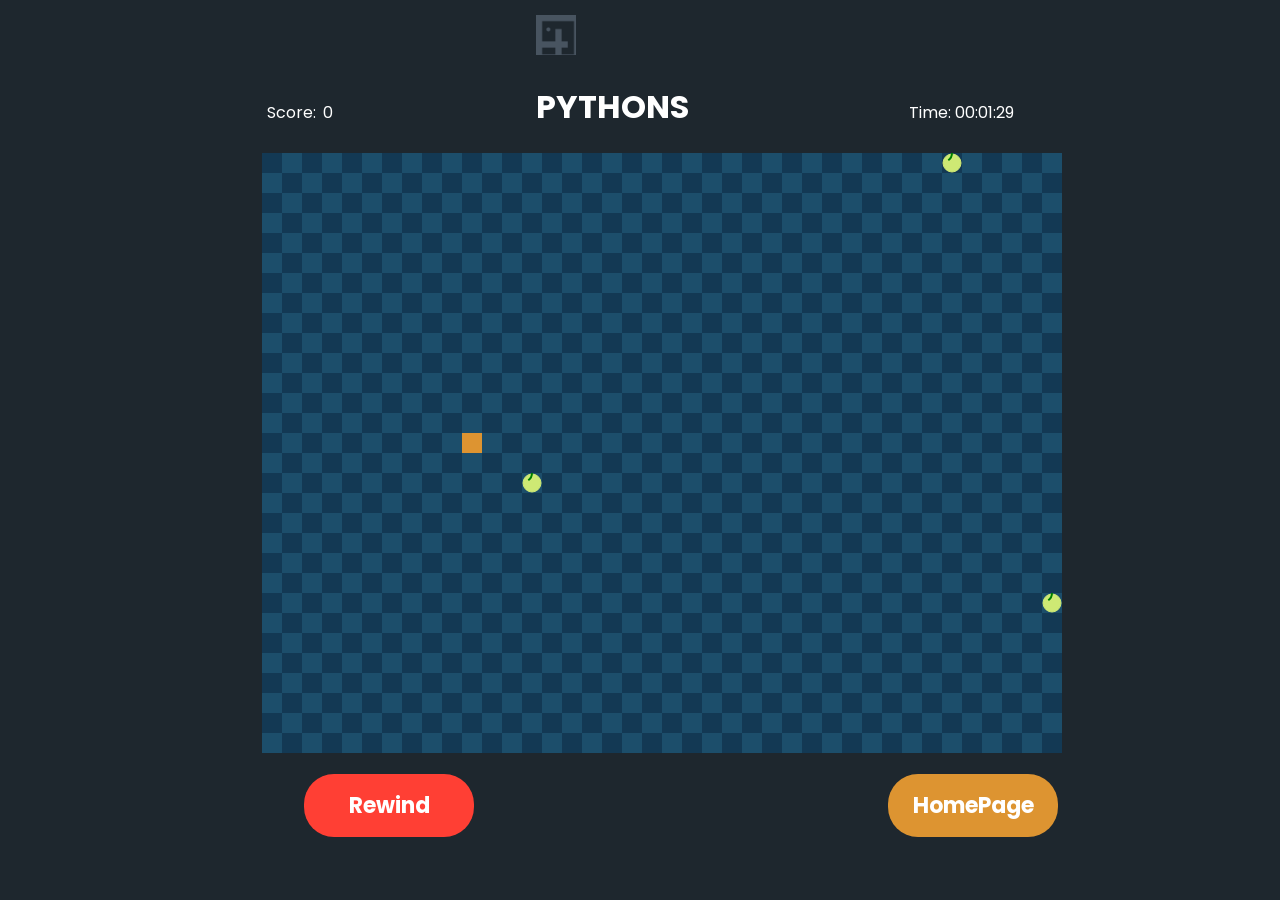
==== game.html @ c7c295a9 "inital commit" ====
<!DOCTYPE html>
<html lang="en">
<head>
    <meta charset="UTF-8">
    <meta http-equiv="X-UA-Compatible" content="IE=edge">
    <meta name="viewport" content="width=device-width, initial-scale=1.0">
    <title>snake game</title>
    <link rel="stylesheet" href="style2.css">
    <link href="https://fonts.googleapis.com/css2?family=Poppins&display=swap" rel="stylesheet">
</head>
<body id="gameBody">

    <header>
        <div class="headerGame">
            <span id="scoreDisplay">Score: </span><span id="score">0</span>
        </div>
       <div class="headerGame" id="mainHeader">
        <img id="logo" src="Jakarta_Icon.png"/>
        <h1>PYTHONS</h1>
       </div>
       <div class="headerGame">
        <p id="display">Time: <span id="timer">00:00:00 </span> </p>
       </div>
    </header>

        <canvas id="canvas"  width="800" height="600">
        </canvas>

        <div id="totalmodal">
            <p id="displayGameOver"> Game Over</p>
            <br>
            <div id="table_div"></div>
        </div>

        <button id="rewind_btn">Rewind</button>
        <button id="home_btn">HomePage</button>

        
    <script src="script2.js"></script>
</body>
</html>
---- style2.css ----
*{
    font-family: 'Poppins', sans-serif;
}

html, body {
    margin: 0; 
}

body {
    background-color: #1e272e;

}

header {
    margin: 0 auto; 
    width: 50%; 
    color: white; 
    margin-top: 15px; 

}

#headerSpan p {
    display: inline; 
}

#logo {
width: 40px; 
padding-left: px; 

}

header h1 {
    display: inline-block;
    color: white; 
    text-align: right; 
    position: realtive; 

}

.headerGame{
    display: inline-block; 
    width: 30%; 
}

#timer{
    text-align: right; 
    width: 300px; 
}



#score{
  margin-left: -50px; 
}

#display{
    margin-left: 92%; 
    width: 150px; 
}

#scoreDisplay{
position: relative;
right: 53px; 
}

#rewind_btn{
    background-color: #ff3f34; 
    border: none; 
    padding: 15px 0px; 
    color: white; 
    width: 170px; 
    border-radius: 30px; 
    font-size: 22px;
    font-weight: bold; 
   position: relative; 
   top: 60px; 
   right: 500px; 
    margin-top: 2%; 
    outline: none; 

}

canvas {
    position: relative; 
    left: 20.5%; 
}


#mainHeader{
    margin-left: 20px; 
}

#displayGameOver {
    color: #bb0000;
    font-size: 80px; 
    font-weight: bold; 
    z-index: 500; 
}


#totalmodal{
    position: absolute; 
    top: 50px; 
    left: 450px; 
    visibility: hidden; 
    z-index: 500;
    width: 500px; 
}

.textGameOver{
    background-color: rgb(77,77,77, 0.8);
    color: white; 
    font-size: 20px; 
    margin: 5px; 
    position: relative; 
    top: -100px; 
    left: -20px; 
    border-radius: 20px; 
    padding: 20px; 
    border: 3px rgb(77,77,77); 
    z-index: 500; 
   
}

#table_div {
    font-size: 20px; 
    margin: 5px; 
    
    position: relative; 
    left: 40px; 
    width: 400px; 
    z-index: 500; 
}

td {

    text-align: center; 
    font-size: 18px; 


}

th {
    color: #cee974;
    text-align: center; 
    font-size: 24px; 
    padding: 10px; 

}

#home_btn{
    background-color: rgb(221,148,49); 
    border: none; 
    padding: 15px 0px; 
    color: white; 
    width: 170px; 
    border-radius: 30px; 
    font-size: 22px;
    font-weight: bold; 
   position: relative; 
   top: 60px; 
   right: 90px; 
    margin-top: 2%; 
    outline: none; 
}
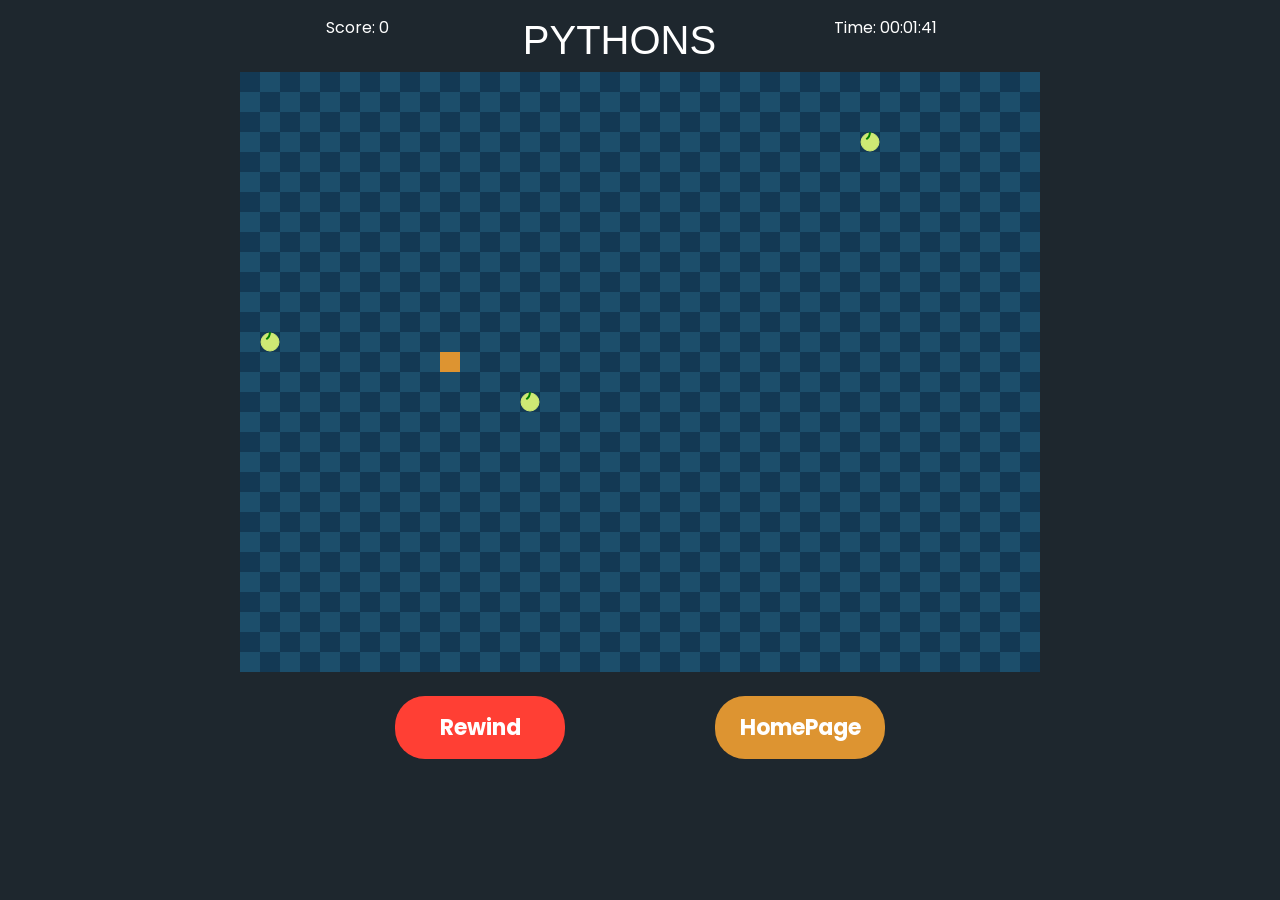
==== commit b36f0093: "fixed responsive view" ====
--- a/game.html
+++ b/game.html
@@ -5,20 +5,23 @@
     <meta http-equiv="X-UA-Compatible" content="IE=edge">
     <meta name="viewport" content="width=device-width, initial-scale=1.0">
     <title>snake game</title>
+    <link href="https://cdn.jsdelivr.net/npm/bootstrap@5.0.2/dist/css/bootstrap.min.css" rel="stylesheet" integrity="sha384-EVSTQN3/azprG1Anm3QDgpJLIm9Nao0Yz1ztcQTwFspd3yD65VohhpuuCOmLASjC" crossorigin="anonymous">
     <link rel="stylesheet" href="style2.css">
     <link href="https://fonts.googleapis.com/css2?family=Poppins&display=swap" rel="stylesheet">
+  
 </head>
 <body id="gameBody">
 
-    <header>
-        <div class="headerGame">
+    <header id="myheader" class="d-flex justify-content-around  pt-3 col-sm-10 col-lg-10 col-xl-7">
+        <div class="headerGame pe-3">
             <span id="scoreDisplay">Score: </span><span id="score">0</span>
         </div>
-       <div class="headerGame" id="mainHeader">
-        <img id="logo" src="Jakarta_Icon.png"/>
-        <h1>PYTHONS</h1>
-       </div>
-       <div class="headerGame">
+
+        <div class="headerGame " id="mainHeader">
+            <h1>PYTHONS</h1>
+           </div>
+
+       <div class="headerGameTimer " >
         <p id="display">Time: <span id="timer">00:00:00 </span> </p>
        </div>
     </header>
@@ -32,8 +35,12 @@
             <div id="table_div"></div>
         </div>
 
+        <div class="margin-please">
+        <div id="buttonsDiv" class="d-flex justify-content-around pt-4 col-sm-12 col-md-10 col-lg-10 col-xl-6">
         <button id="rewind_btn">Rewind</button>
         <button id="home_btn">HomePage</button>
+        </div>
+        </div>
 
         
     <script src="script2.js"></script>
--- a/style2.css
+++ b/style2.css
@@ -11,57 +11,45 @@
 
 }
 
+#myheader{
+    margin: 0 auto; 
+}
+.headerGameTimer{
+    width: 120px; 
+}
+
+#buttonsDiv{
+    margin: 0 auto; 
+}
+
+.margin-please{
+    margin: 0 auto; 
+    text-align: center; 
+}
+
+
+canvas {
+    margin: 0 auto; 
+    display: block; 
+}
+
 header {
-    margin: 0 auto; 
-    width: 50%; 
     color: white; 
-    margin-top: 15px; 
 
 }
 
-#headerSpan p {
-    display: inline; 
-}
+
 
 #logo {
 width: 40px; 
-padding-left: px; 
 
 }
 
 header h1 {
-    display: inline-block;
     color: white; 
-    text-align: right; 
-    position: realtive; 
 
 }
 
-.headerGame{
-    display: inline-block; 
-    width: 30%; 
-}
-
-#timer{
-    text-align: right; 
-    width: 300px; 
-}
-
-
-
-#score{
-  margin-left: -50px; 
-}
-
-#display{
-    margin-left: 92%; 
-    width: 150px; 
-}
-
-#scoreDisplay{
-position: relative;
-right: 53px; 
-}
 
 #rewind_btn{
     background-color: #ff3f34; 
@@ -72,23 +60,13 @@
     border-radius: 30px; 
     font-size: 22px;
     font-weight: bold; 
-   position: relative; 
-   top: 60px; 
-   right: 500px; 
-    margin-top: 2%; 
     outline: none; 
+    cursor: pointer; 
 
 }
 
-canvas {
-    position: relative; 
-    left: 20.5%; 
-}
 
 
-#mainHeader{
-    margin-left: 20px; 
-}
 
 #displayGameOver {
     color: #bb0000;
@@ -157,9 +135,6 @@
     border-radius: 30px; 
     font-size: 22px;
     font-weight: bold; 
-   position: relative; 
-   top: 60px; 
-   right: 90px; 
-    margin-top: 2%; 
     outline: none; 
+    cursor: pointer; 
 }
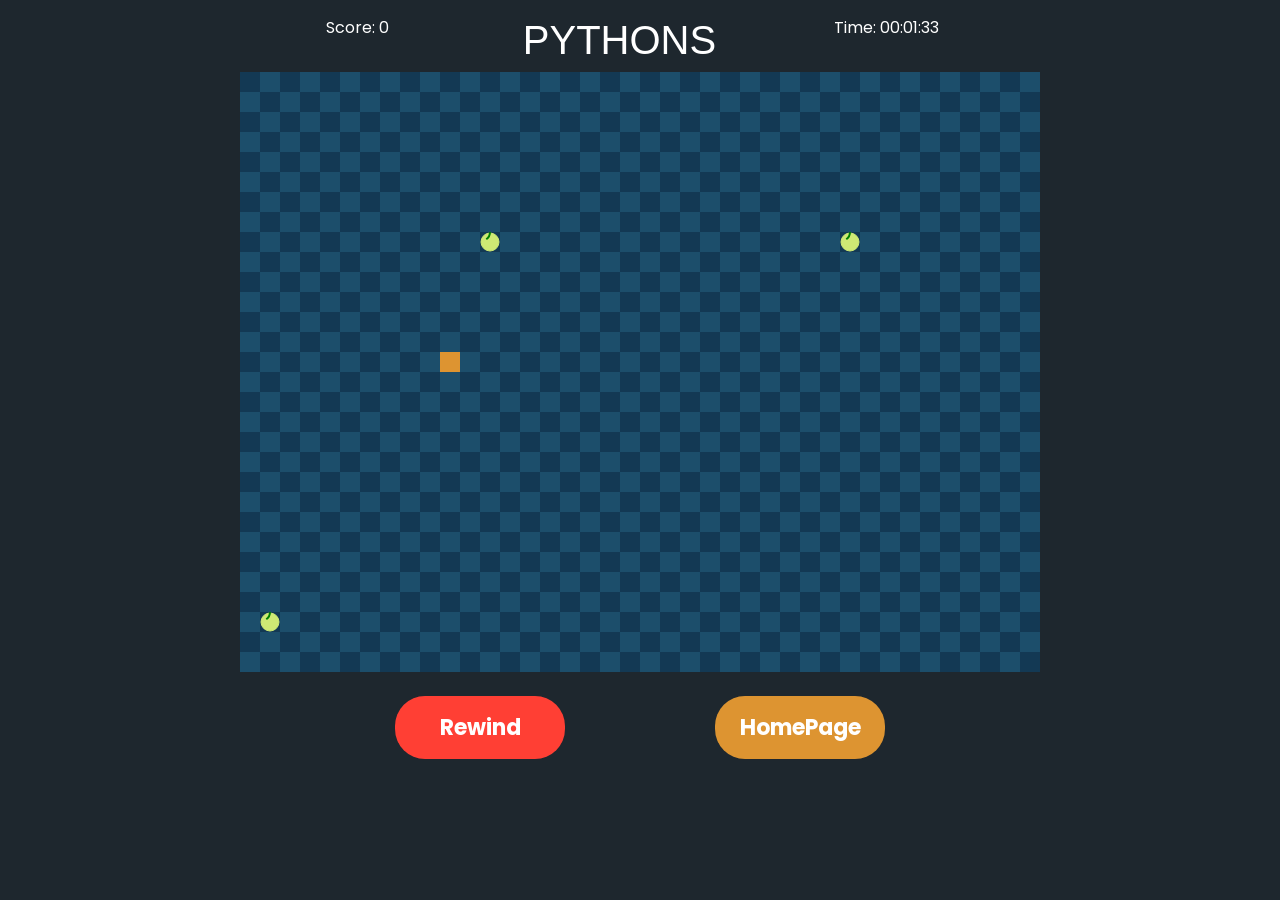
==== commit a2f6fa08: "game over is responsive as well" ====
--- a/game.html
+++ b/game.html
@@ -29,11 +29,12 @@
         <canvas id="canvas"  width="800" height="600">
         </canvas>
 
-        <div id="totalmodal">
+        <div id="totalmodal" class="totalmodal">
             <p id="displayGameOver"> Game Over</p>
             <br>
             <div id="table_div"></div>
         </div>
+ 
 
         <div class="margin-please">
         <div id="buttonsDiv" class="d-flex justify-content-around pt-4 col-sm-12 col-md-10 col-lg-10 col-xl-6">
--- a/style2.css
+++ b/style2.css
@@ -8,7 +8,6 @@
 
 body {
     background-color: #1e272e;
-
 }
 
 #myheader{
@@ -70,19 +69,22 @@
 
 #displayGameOver {
     color: #bb0000;
-    font-size: 80px; 
+    font-size: 60px; 
     font-weight: bold; 
     z-index: 500; 
 }
 
-
-#totalmodal{
-    position: absolute; 
-    top: 50px; 
-    left: 450px; 
+.totalmodal{
     visibility: hidden; 
     z-index: 500;
-    width: 500px; 
+    width: 400px; 
+    position: absolute; 
+    margin: 0 auto; 
+    top: 100px; 
+    left: 0; 
+    right: 0; 
+    margin-left: auto; 
+    margin-right: auto; 
 }
 
 .textGameOver{
@@ -90,9 +92,6 @@
     color: white; 
     font-size: 20px; 
     margin: 5px; 
-    position: relative; 
-    top: -100px; 
-    left: -20px; 
     border-radius: 20px; 
     padding: 20px; 
     border: 3px rgb(77,77,77); 
@@ -102,10 +101,7 @@
 
 #table_div {
     font-size: 20px; 
-    margin: 5px; 
-    
-    position: relative; 
-    left: 40px; 
+    margin: 0 auto; 
     width: 400px; 
     z-index: 500; 
 }
